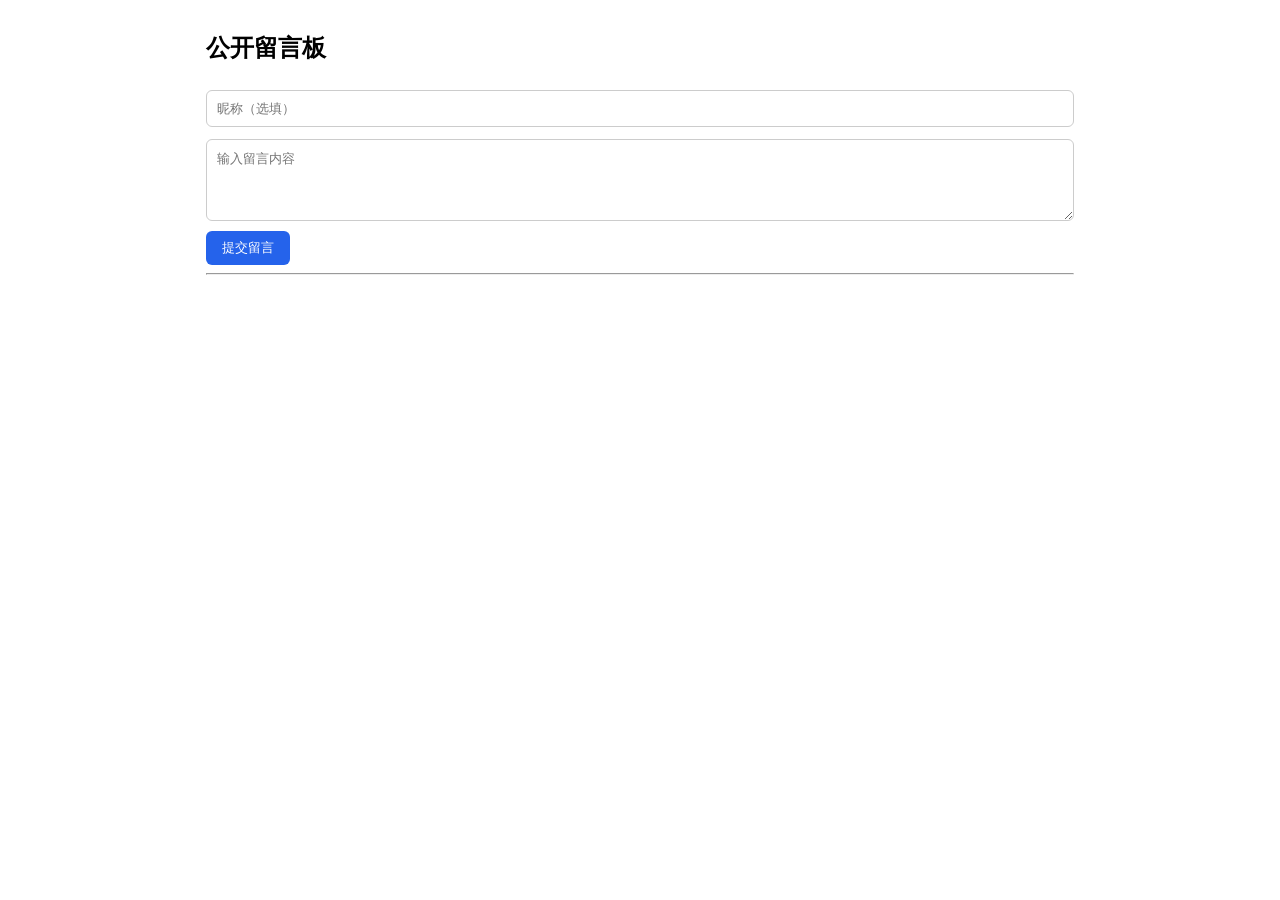
==== message.html @ bc326a80 "站点内容自动更新 周四 2026/07/23 21:07:09.74" ====
<!DOCTYPE html>
<html lang="zh-CN">
<head>
<meta charset="UTF-8">
<title>公开留言板</title>
<style>
*{box-sizing:border-box}
body{max-width:900px;margin:2rem auto;padding:0 1rem;font-family:system-ui}
.msg-item{border:1px solid #ddd;padding:14px;border-radius:8px;margin:10px 0}
.name{font-weight:bold;margin-bottom:6px}
textarea,input{width:100%;padding:10px;margin:6px 0;border:1px solid #ccc;border-radius:6px}
button{padding:8px 16px;background:#2563eb;color:white;border:none;border-radius:6px;cursor:pointer}
</style>
</head>
<body>
<h2>公开留言板</h2>
<div id="form-box">
<input type="text" id="username" placeholder="昵称（选填）">
<textarea id="msg" rows="4" placeholder="输入留言内容"></textarea>
<button onclick="sendMsg()">提交留言</button>
</div>
<hr>
<div id="board"></div>

<script>
// 你的worker地址
const WORKER_URL = "https://msg-api.1377400396.workers.dev";

// 加载留言列表
async function loadList(){
  try{
    const res = await fetch(`${WORKER_URL}/list`);
    const list = await res.json();
    const dom = document.getElementById("board");
    dom.innerHTML = "";
    list.forEach(item=>{
      const div = document.createElement("div");
      div.className="msg-item";
      div.innerHTML = `
        <div class="name">${item.title}</div>
        <div>${item.body}</div>
      `;
      dom.appendChild(div);
    })
  }catch(err){
    console.error("加载留言失败",err);
  }
}

// 提交留言
async function sendMsg(){
  const name = document.getElementById("username").value.trim() || "匿名访客";
  const content = document.getElementById("msg").value.trim();
  if(!content) return alert("请输入留言");
  try{
    await fetch(`${WORKER_URL}/submit`,{
      method:"POST",
      headers:{"Content-Type":"application/json"},
      body:JSON.stringify({name,content})
    })
    alert("提交成功，刷新查看！");
    document.getElementById("msg").value = "";
    loadList();
  }catch(err){
    alert("提交失败，请稍后重试！");
    console.error(err);
  }
}

window.onload = loadList;
</script>
</body>
</html>
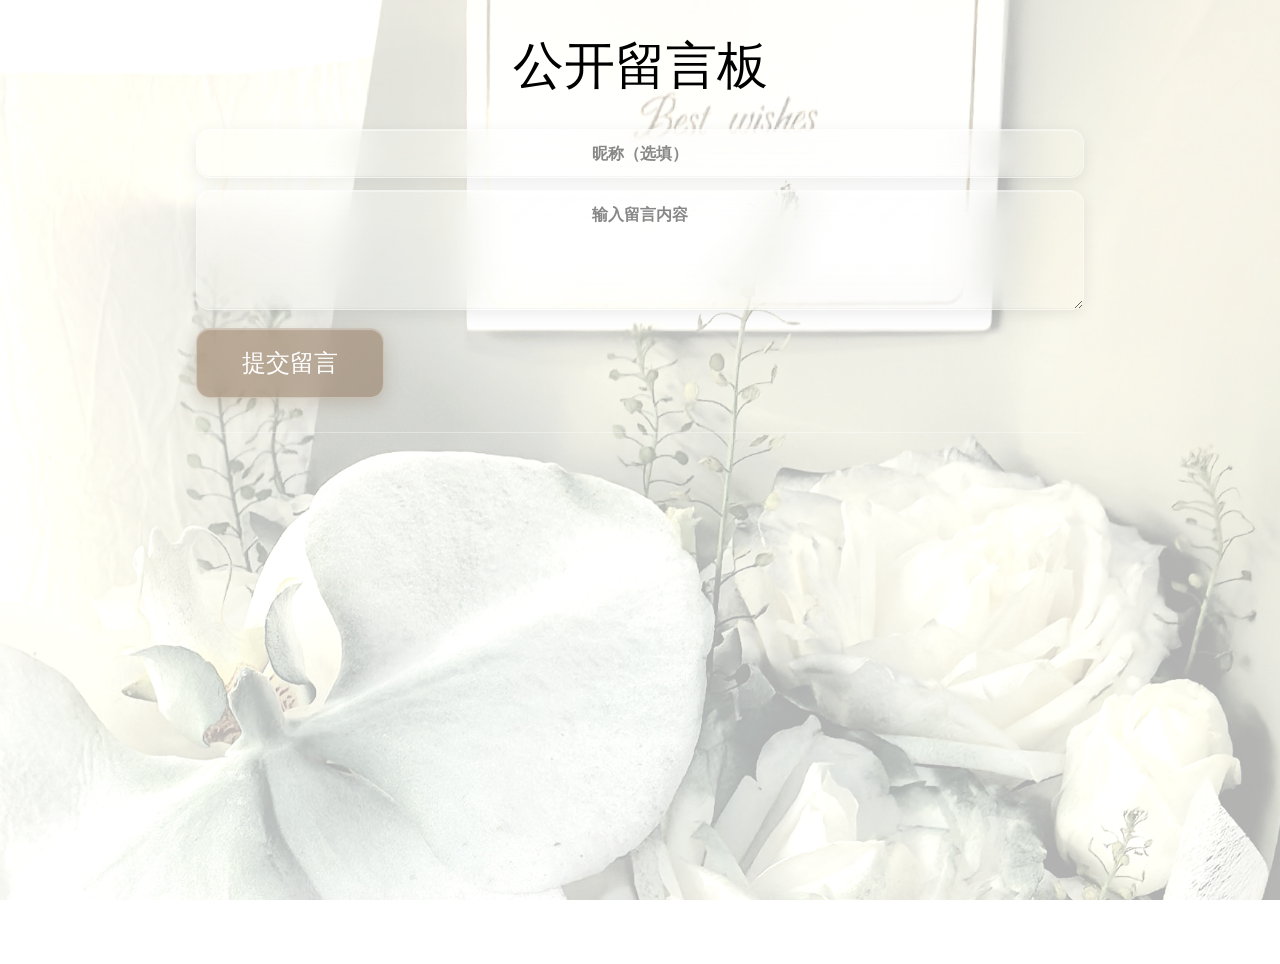
==== commit a63dc1b5: "站点内容自动更新 周五 2026/07/24 10:30:55.57" ====
--- a/message.html
+++ b/message.html
@@ -2,17 +2,248 @@
 <html lang="zh-CN">
 <head>
 <meta charset="UTF-8">
+<link rel="icon" href="data:image/svg+xml,<svg xmlns='http://www.w3.org/2000/svg' viewBox='0 0 100 100'><text y='90' font-size='90'>💬</text></svg>">
 <title>公开留言板</title>
 <style>
-*{box-sizing:border-box}
-body{max-width:900px;margin:2rem auto;padding:0 1rem;font-family:system-ui}
-.msg-item{border:1px solid #ddd;padding:14px;border-radius:8px;margin:10px 0}
-.name{font-weight:bold;margin-bottom:6px}
-textarea,input{width:100%;padding:10px;margin:6px 0;border:1px solid #ccc;border-radius:6px}
-button{padding:8px 16px;background:#2563eb;color:white;border:none;border-radius:6px;cursor:pointer}
+*{box-sizing:border-box;margin:0;padding:0}
+body{
+    max-width:920px;
+    margin:2rem auto;
+    padding:0 1rem;
+    font-family:"PingFang SC","Microsoft YaHei",system-ui,-apple-system;
+    font-weight:bold;
+    background: url("flowers.png") no-repeat center center fixed;
+    background-size: cover;
+    min-height: 100vh;
+    position: relative;
+    overflow-x: hidden;
+}
+
+/* 粒子画布 */
+#particles{
+    position: fixed;
+    top: 0;
+    left: 0;
+    width: 100%;
+    height: 100%;
+    pointer-events: none;
+    z-index: 999;
+}
+
+h2{
+    margin-bottom:28px;
+    font-size:51px;
+    text-align:center;
+    font-family:"LiSu","隶书","STLiti",serif;
+    font-weight:normal;
+}
+
+/* 输入框：高透明度 + 液态玻璃 + 边缘轻微扭曲 */
+#username, #msg{
+  width:100%;
+  padding:14px 16px;
+  border:1px solid rgba(255,255,255,0.35);
+  border-radius:14px;
+  font-size:16px;
+  font-weight:bold;
+  font-family:"PingFang SC","Microsoft YaHei",system-ui;
+  transition:0.28s ease;
+  background: linear-gradient(135deg, rgba(255,255,255,0.28) 0%, rgba(255,255,255,0.16) 100%);
+  backdrop-filter: blur(18px) saturate(150%);
+  -webkit-backdrop-filter: blur(18px) saturate(150%);
+  box-shadow: 
+    0 4px 16px rgba(0,0,0,0.08), 
+    inset 0 1px 1px rgba(255,255,255,0.45),
+    inset 0 -1px 1px rgba(0,0,0,0.04);
+  text-align:center;
+  position: relative;
+}
+
+#username::before, #msg::before{
+  content:"";
+  position: absolute;
+  inset: -1px;
+  border-radius: 15px;
+  padding: 1px;
+  background: linear-gradient(
+    135deg,
+    rgba(255,255,255,0.45),
+    rgba(255,255,255,0.15),
+    rgba(255,255,255,0.35)
+  );
+  -webkit-mask: linear-gradient(#fff 0 0) content-box, linear-gradient(#fff 0 0);
+  mask: linear-gradient(#fff 0 0) content-box, linear-gradient(#fff 0 0);
+  -webkit-mask-composite: xor;
+  mask-composite: exclude;
+  opacity: 0.65;
+  pointer-events: none;
+}
+
+#username{margin-bottom:12px}
+#msg{min-height:120px;margin-bottom:14px;resize:vertical}
+
+#username:hover, #msg:hover{
+    border-color:rgba(255,255,255,0.55);
+    background: linear-gradient(135deg, rgba(255,255,255,0.34) 0%, rgba(255,255,255,0.20) 100%);
+    transform: translateY(-3px) scale(1.01);
+    box-shadow: 
+      0 12px 30px rgba(0,0,0,0.14), 
+      inset 0 1px 1px rgba(255,255,255,0.55),
+      inset 0 -1px 1px rgba(0,0,0,0.06);
+}
+
+#username:focus,#msg:focus{
+    outline:none;
+    border-color:#a8927b;
+    background: linear-gradient(135deg, rgba(255,255,255,0.36) 0%, rgba(255,255,255,0.22) 100%);
+    transform: translateY(-3px) scale(1.015);
+    box-shadow: 
+      0 0 0 3px rgba(168, 146, 123, 0.18),
+      0 12px 30px rgba(0,0,0,0.14), 
+      inset 0 1px 1px rgba(255,255,255,0.6),
+      inset 0 -1px 1px rgba(0,0,0,0.06);
+}
+
+/* 古风液态玻璃按钮 */
+button{
+  padding:18px 45px;
+  background:linear-gradient(135deg,rgba(160, 134, 108, 0.65),rgba(142, 115, 90, 0.55));
+  color:#fff;
+  border:1px solid rgba(255,255,255,0.35);
+  border-radius:14px;
+  cursor:pointer;
+  font-size:24px;
+  font-family:"LiSu","隶书","STLiti",serif;
+  font-weight:normal;
+  transition: all 0.28s ease;
+  box-shadow: 
+    0 6px 18px rgba(136, 110, 86, 0.28), 
+    inset 0 1px 1px rgba(255,255,255,0.35);
+  backdrop-filter: blur(10px);
+  -webkit-backdrop-filter: blur(10px);
+  position: relative;
+  overflow: hidden;
+}
+
+button::before{
+  content:"";
+  position: absolute;
+  inset: 0;
+  background: radial-gradient(circle at var(--x, 0) var(--y, 0), rgba(255,255,255,0.25), transparent 35%);
+  pointer-events: none;
+  opacity: 0;
+  transition: opacity 0.3s;
+}
+
+button:hover::before{
+  opacity: 1;
+}
+
+button:hover{
+  background:linear-gradient(135deg,rgba(134, 108, 82, 0.75),rgba(114, 92, 72, 0.65));
+  transform: translateY(-5px) scale(1.02);
+  box-shadow: 
+    0 14px 36px rgba(136, 110, 86, 0.42), 
+    inset 0 1px 1px rgba(255,255,255,0.45);
+}
+
+button:active{
+    transform: translateY(0px) scale(0.985);
+    box-shadow: 
+      0 3px 10px rgba(136, 110, 86, 0.22), 
+      inset 0 1px 1px rgba(255,255,255,0.25);
+}
+
+hr{margin:34px 0;border:none;border-top:1px solid rgba(255,255,255,0.35)}
+
+/* 留言卡片：高透液态玻璃 + 边缘扭曲 */
+.msg-item{
+  border-radius:16px;
+  padding:20px 22px;
+  margin-bottom:16px;
+  background: linear-gradient(135deg, rgba(255,255,255,0.28) 0%, rgba(255,255,255,0.14) 100%);
+  backdrop-filter: blur(18px) saturate(150%);
+  -webkit-backdrop-filter: blur(18px) saturate(150%);
+  box-shadow: 
+    0 4px 16px rgba(0,0,0,0.08), 
+    inset 0 1px 1px rgba(255,255,255,0.45),
+    inset 0 -1px 1px rgba(0,0,0,0.04);
+  border:1px solid rgba(255,255,255,0.38);
+  transition:0.28s ease;
+  cursor:default;
+  position: relative;
+  overflow: hidden;
+}
+
+.msg-item::before{
+  content:"";
+  position: absolute;
+  inset: -1px;
+  border-radius: 17px;
+  padding: 1px;
+  background: linear-gradient(
+    135deg,
+    rgba(255,255,255,0.45),
+    rgba(255,255,255,0.15),
+    rgba(255,255,255,0.35)
+  );
+  -webkit-mask: linear-gradient(#fff 0 0) content-box, linear-gradient(#fff 0 0);
+  mask: linear-gradient(#fff 0 0) content-box, linear-gradient(#fff 0 0);
+  -webkit-mask-composite: xor;
+  mask-composite: exclude;
+  opacity: 0.6;
+  pointer-events: none;
+}
+
+.msg-item::after{
+  content:"";
+  position: absolute;
+  inset: -30%;
+  background: radial-gradient(circle at var(--x, 0) var(--y, 0), rgba(255,255,255,0.18), transparent 40%);
+  pointer-events: none;
+  opacity: 0;
+  transition: opacity 0.3s;
+}
+
+.msg-item:hover::after{
+  opacity: 1;
+}
+
+.msg-item:hover{
+    background: linear-gradient(135deg, rgba(255,255,255,0.34) 0%, rgba(255,255,255,0.18) 100%);
+    box-shadow: 
+      0 16px 38px rgba(0,0,0,0.18), 
+      inset 0 1px 1px rgba(255,255,255,0.55),
+      inset 0 -1px 1px rgba(0,0,0,0.06);
+    transform: translateY(-4px) scale(1.015);
+}
+
+.msg-visitor{
+  font-size:16px;
+  color:#333;
+  margin-bottom:8px;
+}
+.msg-content{
+  font-size:18px;
+  line-height:1.7;
+  color:#111;
+  margin-bottom:12px;
+  text-align:left;
+}
+.msg-time{
+  font-size:14px;
+  color:#666;
+  text-align:right;
+}
+::placeholder {
+  color:#555555;
+  opacity:0.7;
+}
 </style>
 </head>
 <body>
+<canvas id="particles"></canvas>
+
 <h2>公开留言板</h2>
 <div id="form-box">
 <input type="text" id="username" placeholder="昵称（选填）">
@@ -23,10 +254,13 @@
 <div id="board"></div>
 
 <script>
-// 你的worker地址
 const WORKER_URL = "https://msg-api.1377400396.workers.dev";
 
-// 加载留言列表
+function cleanText(str){
+  if(!str) return "";
+  return str.replace(/^###\s*/gm,"");
+}
+
 async function loadList(){
   try{
     const res = await fetch(`${WORKER_URL}/list`);
@@ -34,11 +268,35 @@
     const dom = document.getElementById("board");
     dom.innerHTML = "";
     list.forEach(item=>{
+      let bodyRaw = cleanText(item.body);
+      let timeText = "";
+      let contentText = bodyRaw;
+
+      const timeMatch = bodyRaw.match(/>\s*提交时间[:：]\s*(.+)$/m);
+      if(timeMatch){
+        timeText = timeMatch[1];
+        contentText = bodyRaw.replace(/\n*> 提交时间[:：].+$/m,"").trim();
+      }
+
+      let visitorName = "";
+      let realMsg = contentText;
+      const nameMatch = contentText.match(/访客[:：]\s*(.+?)\n/);
+      if(nameMatch){
+        visitorName = nameMatch[1].trim();
+        realMsg = contentText.replace(/访客[:：].+?\n/,"").trim();
+      }
+
+      let visitorLine = "";
+      if(visitorName && visitorName !== "匿名访客"){
+        visitorLine = `<div class="msg-visitor">访客：${visitorName}</div>`;
+      }
+
       const div = document.createElement("div");
       div.className="msg-item";
       div.innerHTML = `
-        <div class="name">${item.title}</div>
-        <div>${item.body}</div>
+        ${visitorLine}
+        <div class="msg-content">留言内容：${realMsg.replaceAll("\n","<br>")}</div>
+        <div class="msg-time">${timeText}</div>
       `;
       dom.appendChild(div);
     })
@@ -47,7 +305,6 @@
   }
 }
 
-// 提交留言
 async function sendMsg(){
   const name = document.getElementById("username").value.trim() || "匿名访客";
   const content = document.getElementById("msg").value.trim();
@@ -58,7 +315,7 @@
       headers:{"Content-Type":"application/json"},
       body:JSON.stringify({name,content})
     })
-    alert("提交成功，刷新查看！");
+    alert("提交成功，自动刷新");
     document.getElementById("msg").value = "";
     loadList();
   }catch(err){
@@ -68,6 +325,89 @@
 }
 
 window.onload = loadList;
+
+/* 粒子动画：鼠标移动 + 点击扩散 */
+const canvas = document.getElementById("particles");
+const ctx = canvas.getContext("2d");
+
+let w, h;
+let particles = [];
+let mouse = { x: 0, y: 0 };
+
+function resize(){
+  w = canvas.width = window.innerWidth;
+  h = canvas.height = window.innerHeight;
+}
+resize();
+window.addEventListener("resize", resize);
+
+class Particle{
+  constructor(x, y, type = "move"){
+    this.x = x;
+    this.y = y;
+    this.size = type === "click" ? Math.random() * 6 + 4 : Math.random() * 3 + 2;
+    this.speedX = (Math.random() - 0.5) * (type === "click" ? 6 : 2);
+    this.speedY = (Math.random() - 0.5) * (type === "click" ? 6 : 2);
+    this.life = 1;
+    this.decay = type === "click" ? 0.018 : 0.008;
+    this.color = type === "click" 
+      ? `rgba(160, 134, 108, ${Math.random() * 0.45 + 0.25})`
+      : `rgba(255, 255, 255, ${Math.random() * 0.35 + 0.15})`;
+  }
+  update(){
+    this.x += this.speedX;
+    this.y += this.speedY;
+    this.life -= this.decay;
+    this.size *= 0.97;
+  }
+  draw(){
+    ctx.save();
+    ctx.globalAlpha = this.life;
+    ctx.fillStyle = this.color;
+    ctx.beginPath();
+    ctx.arc(this.x, this.y, this.size, 0, Math.PI * 2);
+    ctx.fill();
+    ctx.restore();
+  }
+}
+
+function spawn(x, y, type = "move"){
+  const count = type === "click" ? 12 : 3;
+  for(let i = 0; i < count; i++){
+    particles.push(new Particle(x, y, type));
+  }
+}
+
+window.addEventListener("mousemove", e=>{
+  mouse.x = e.clientX;
+  mouse.y = e.clientY;
+  spawn(mouse.x, mouse.y, "move");
+
+  document.querySelectorAll("button, .msg-item, #username, #msg").forEach(el=>{
+    const rect = el.getBoundingClientRect();
+    const x = ((mouse.x - rect.left) / rect.width) * 100;
+    const y = ((mouse.y - rect.top) / rect.height) * 100;
+    el.style.setProperty("--x", `${x}%`);
+    el.style.setProperty("--y", `${y}%`);
+  });
+});
+
+window.addEventListener("mousedown", e=>{
+  for(let i = 0; i < 3; i++){
+    setTimeout(()=> spawn(e.clientX, e.clientY, "click"), i * 16);
+  }
+});
+
+function animate(){
+  ctx.clearRect(0, 0, w, h);
+  particles = particles.filter(p=> p.life > 0 && p.size > 0.5);
+  particles.forEach(p=>{
+    p.update();
+    p.draw();
+  });
+  requestAnimationFrame(animate);
+}
+animate();
 </script>
 </body>
 </html>
